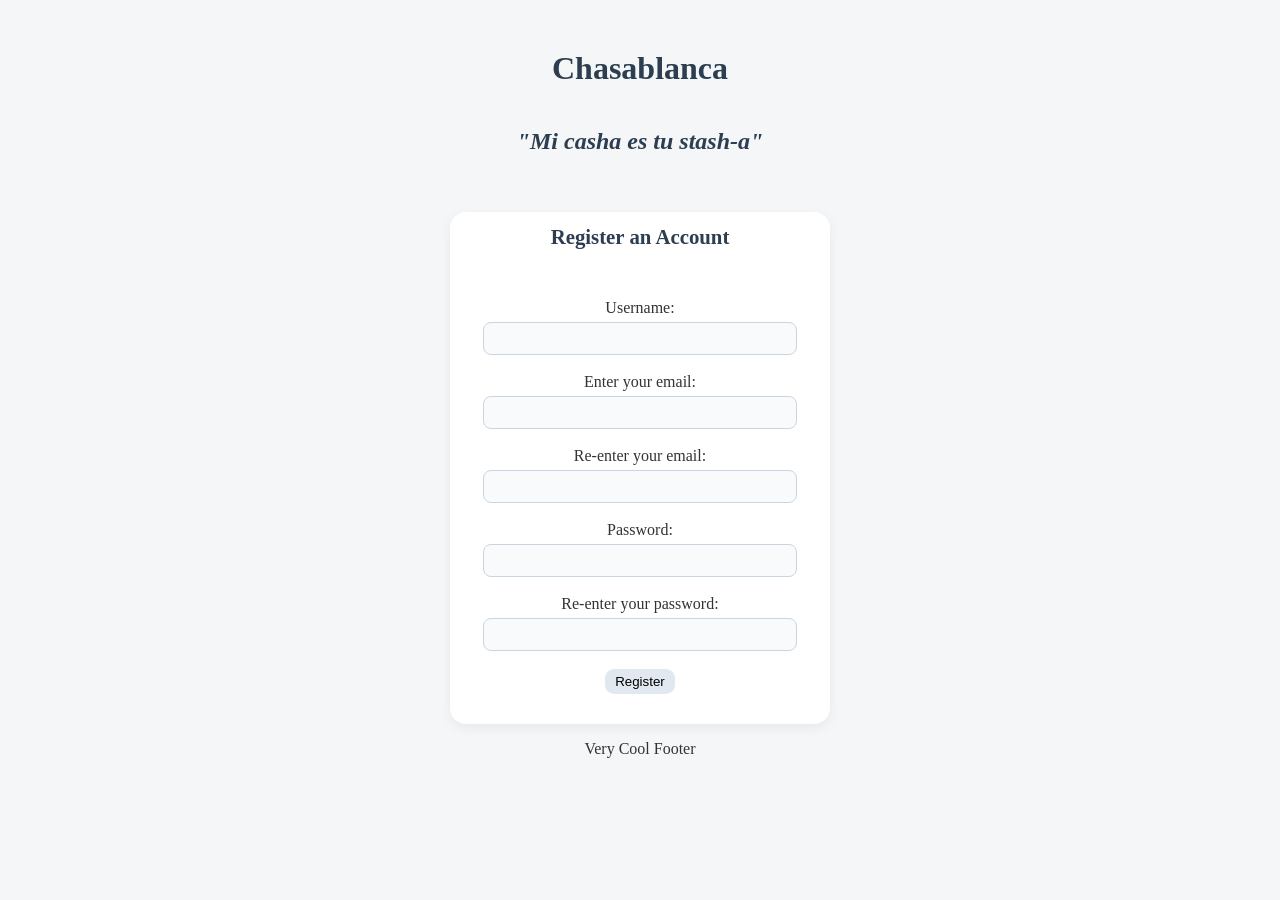
==== Index.html @ e33801bd "Add files via upload" ====
<!DOCTYPE html>
<html lang="en">

<head>
    <meta charset="UTF-8">
    <meta name="viewport" content="width=device-width, initial-scale=1.0">
    <title>Forum</title>
    <link rel="stylesheet" href="style.css">
</head>

<h1>Chasablanca</h1>
<h2>"Mi casha es tu stash-a"</h2>

<body>
    <form action= "/submit_registration" method="post">
        <fieldset>
            <legend>Register an Account</legend>

            <label for="name">Username:</label><br>
            <input id="name" name="name" required><br><br>

            <label for="email">Enter your email:</label><br>
            <input type="email" id="email" name="email" required><br><br>

            <label for="reEmail">Re-enter your email:</label><br>
            <input type="email" id="reEmail" name="reEmail" required><br><br>

            <label for="password">Password:</label><br>
            <input type="password" id="password" name="password" required><br><br>

            <label for="rePassword">Re-enter your password:</label><br>
            <input type="password" id="rePassword" name="rePassword" required><br><br>

            <button type="submit">Register</button>
        </fieldset>
    </form>
</body>

        <footer>
            <p>Very Cool Footer</p>
        </footer>

</body>

</html>
---- style.css ----
body{
    background-color: #f4f6f8;
    margin: auto;
    display: flex;
    flex-direction: column;
    min-height: 100vh;
    text-align: center;
    color: #333333;
}

fieldset {
    background-color: #ffffff;
    border: none;
    border-radius: 16px;
    padding: 30px;
    width: 320px;
    margin: auto;
    box-shadow: 0 4px 12px rgba(0, 0, 0, 0.06);
}

legend {
    font-size: 1.3em;
    font-weight: bold;
    color: #2c3e50;
    padding-top: 50px;
    margin-bottom: 20px;
}

input {
    width: 90%;
    border-radius: 8px;
    padding: 8px 12px;
    margin-top: 5px;
    background-color: #f8fafc;
    border: 1px solid #cbd5e1;
}

button {
    border-radius: 9px;
    background-color: #e2e8f0;
    padding: 5px 10px;
    border: none;
    cursor: pointer;
}

button:hover {
    background-color: #c1cad4;
}
h1{
    color: #2c3e50;
    font-size: 2em;
    margin-top: 50px;
}

h2{
    color: #2c3e50;
    font-size: 1.5em;
    font-style: italic;
}
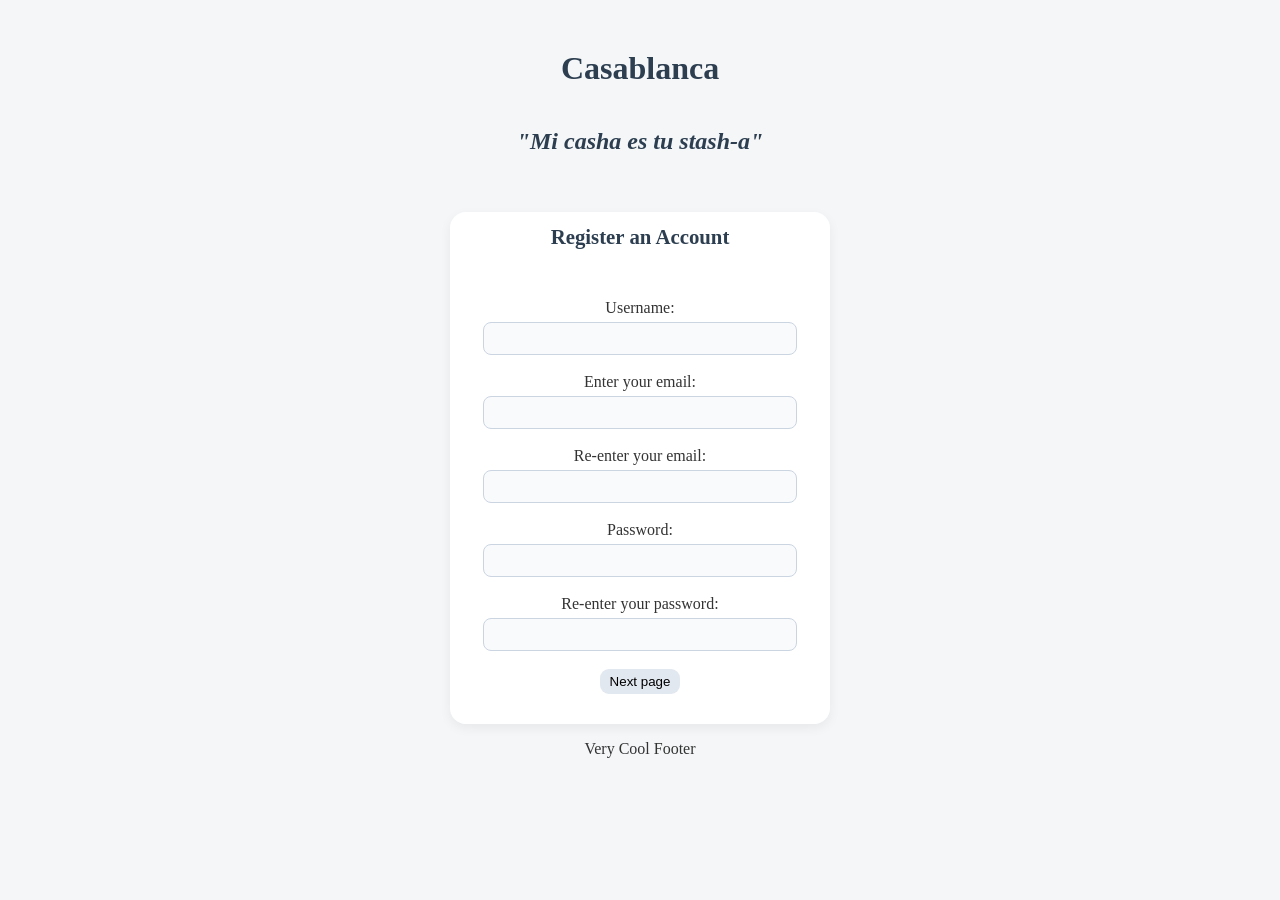
==== commit 99a8daed: "Updated Index Updated the registration form action and changed the submit button text." ====
--- a/Index.html
+++ b/Index.html
@@ -8,11 +8,11 @@
     <link rel="stylesheet" href="style.css">
 </head>
 
-<h1>Chasablanca</h1>
+<h1>Casablanca</h1>
 <h2>"Mi casha es tu stash-a"</h2>
 
 <body>
-    <form action= "/submit_registration" method="post">
+    <form action="NewAccount.html" method="get">
         <fieldset>
             <legend>Register an Account</legend>
 
@@ -31,7 +31,7 @@
             <label for="rePassword">Re-enter your password:</label><br>
             <input type="password" id="rePassword" name="rePassword" required><br><br>
 
-            <button type="submit">Register</button>
+           <button type="submit">Next page</button>
         </fieldset>
     </form>
 </body>
@@ -42,4 +42,4 @@
 
 </body>
 
-</html>+</html>
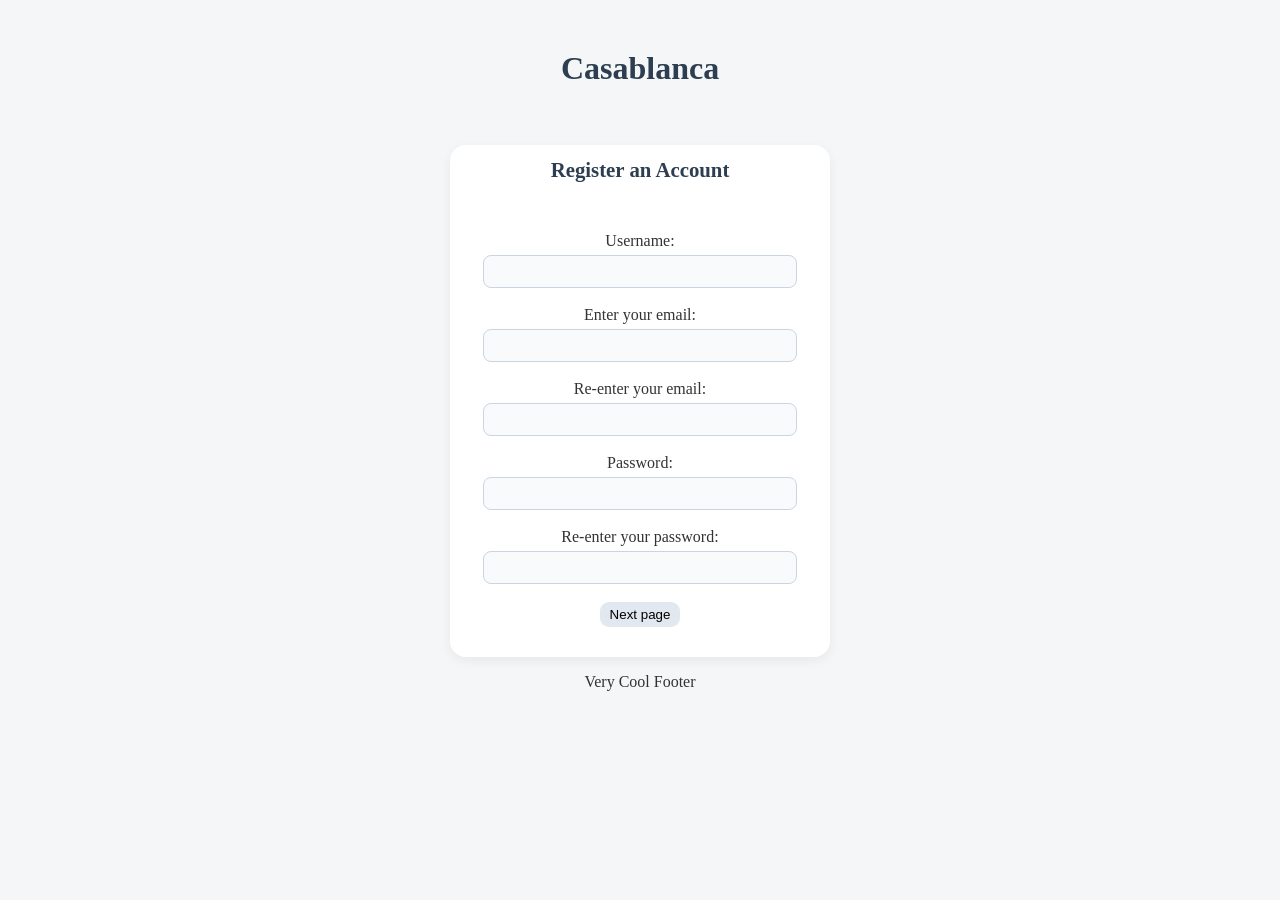
==== commit eedbe213: "removed h2" ====
--- a/Index.html
+++ b/Index.html
@@ -9,8 +9,7 @@
 </head>
 
 <h1>Casablanca</h1>
-<h2>"Mi casha es tu stash-a"</h2>
-
+    
 <body>
     <form action="NewAccount.html" method="get">
         <fieldset>
--- a/style.css
+++ b/style.css
@@ -37,6 +37,25 @@
     border: 1px solid #cbd5e1;
 }
 
+input[type="file"] {
+    border: 2px dashed #94a3b8;
+    background-color: #e2e8f0;
+    padding: 25px 10px;
+    border-radius: 8px;
+    cursor: pointer;
+}
+
+select {
+    width: 60px;
+    padding: 8px;
+    margin-top: 5px;
+    border-radius: 8px;
+    border: 1px solid #cbd5e1;
+    background-color: #f8fafc;
+    text-align: center;
+    cursor: pointer;
+}
+
 button {
     border-radius: 9px;
     background-color: #e2e8f0;
@@ -58,4 +77,63 @@
     color: #2c3e50;
     font-size: 1.5em;
     font-style: italic;
-}+}
+
+.extra-bill {
+    display: none;
+}
+
+fieldset:has(option[value="2"]:checked) .bill-2 {
+    display: block;
+}
+
+fieldset:has(option[value="3"]:checked) .bill-2,
+fieldset:has(option[value="3"]:checked) .bill-3 {
+    display: block;
+}
+
+fieldset:has(option[value="4"]:checked) .bill-2,
+fieldset:has(option[value="4"]:checked) .bill-3,
+fieldset:has(option[value="4"]:checked) .bill-4 {
+    display: block;
+}
+
+fieldset:has(option[value="5"]:checked) .bill-2,
+fieldset:has(option[value="5"]:checked) .bill-3,
+fieldset:has(option[value="5"]:checked) .bill-4,
+fieldset:has(option[value="5"]:checked) .bill-5 {
+    display: block;
+}
+.hero {
+    width: 480px;
+    max-width: 90%;
+    padding: 50px 35px;
+    margin-top: 120px;
+}
+
+.hero h1 {
+    font-size: 2.2rem;
+    color: #2c3e50;
+    margin-bottom: 5px;
+}
+
+.hero h2 {
+    font-size: 1.1rem;
+    color: #64748b;
+    font-style: italic;
+    font-weight: normal;
+    margin-top: 0;
+    margin-bottom: 25px;
+}
+
+.hero p {
+    color: #475569;
+    line-height: 1.5;
+    margin-bottom: 30px;
+}
+
+.hero button {
+    width: 220px;
+    padding: 12px;
+    font-size: 1.05rem;
+}
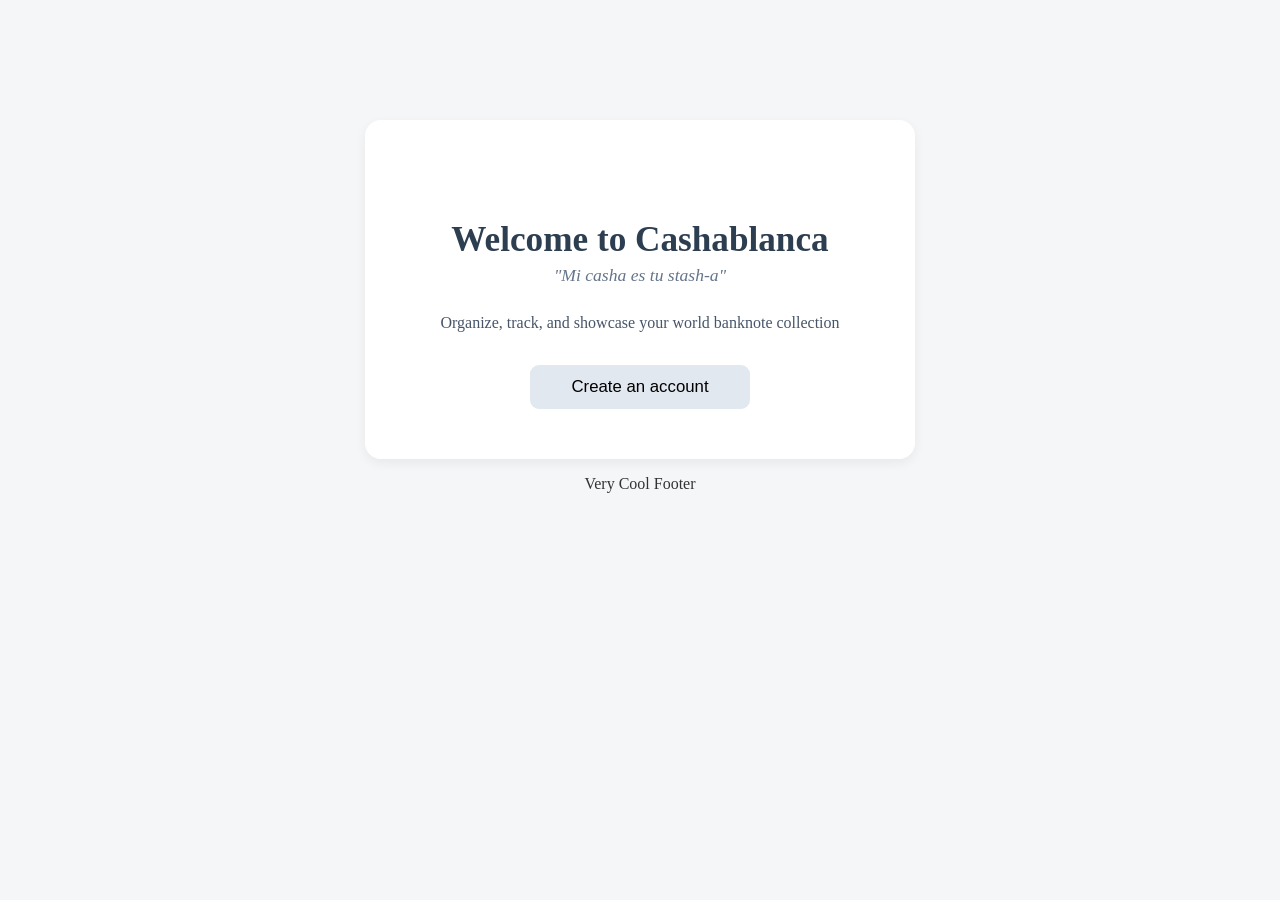
==== commit 610d39a9: "Change form action from index.html to Register.html" ====
--- a/Index.html
+++ b/Index.html
@@ -1,44 +1,26 @@
-<!DOCTYPE html>
-<html lang="en">
-
-<head>
-    <meta charset="UTF-8">
-    <meta name="viewport" content="width=device-width, initial-scale=1.0">
-    <title>Forum</title>
-    <link rel="stylesheet" href="style.css">
-</head>
-
-<h1>Casablanca</h1>
-    
-<body>
-    <form action="NewAccount.html" method="get">
-        <fieldset>
-            <legend>Register an Account</legend>
-
-            <label for="name">Username:</label><br>
-            <input id="name" name="name" required><br><br>
-
-            <label for="email">Enter your email:</label><br>
-            <input type="email" id="email" name="email" required><br><br>
-
-            <label for="reEmail">Re-enter your email:</label><br>
-            <input type="email" id="reEmail" name="reEmail" required><br><br>
-
-            <label for="password">Password:</label><br>
-            <input type="password" id="password" name="password" required><br><br>
-
-            <label for="rePassword">Re-enter your password:</label><br>
-            <input type="password" id="rePassword" name="rePassword" required><br><br>
-
-           <button type="submit">Next page</button>
-        </fieldset>
-    </form>
-</body>
-
-        <footer>
-            <p>Very Cool Footer</p>
-        </footer>
-
-</body>
-
-</html>
+<!DOCTYPE html>
+<html lang="en">
+
+<head>
+    <meta charset="UTF-8">
+    <meta name="viewport" content="width=device-width, initial-scale=1.0">
+    <title>Welcome - Cashablanca</title>
+    <link rel="stylesheet" href="style.css">
+</head>
+
+<body>
+    <form action="Register.html">
+        <fieldset class="hero">
+            <h1>Welcome to Cashablanca</h1>
+            <h2>"Mi casha es tu stash-a"</h2>
+            <p>Organize, track, and showcase your world banknote collection</p>
+            <button type="submit">Create an account</button>
+        </fieldset>
+    </form>
+
+    <footer>
+        <p>Very Cool Footer</p>
+    </footer>
+</body>
+
+</html>
